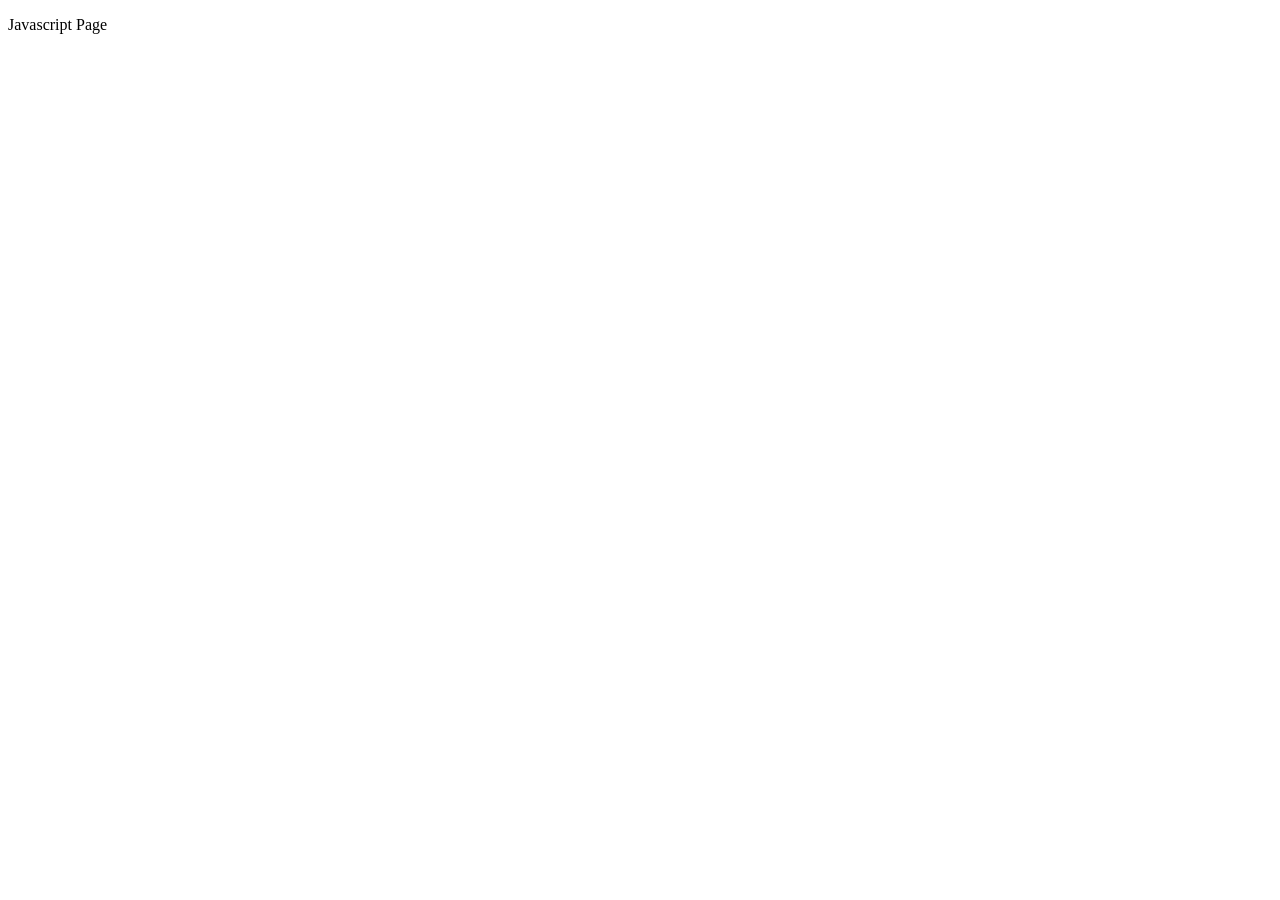
==== index.html @ ae08876d "loops" ====
<!DOCTYPE html>
<html lang="en">

<head>
    <meta charset="UTF-8">
    <meta name="viewport" content="width=device-width, initial-scale=1.0">
    <title>Javascript Page</title>
</head>

<body>
    <p id="my-p">Javascript Page</p>

    <!-- <script>
        // alert("Hello World");
        console.log("Hello World");
    </script> -->

    <!-- <script src="script.js"></script> -->
    <!-- <script src="practice.js"></script> -->
    <!-- <script src="data-type.js"></script> -->
    <!-- <script src="operator-conditionals.js"></script> -->
    <!-- <script src="functions.js"></script> -->
    <script src="loops.js"></script>
</body>

</html>
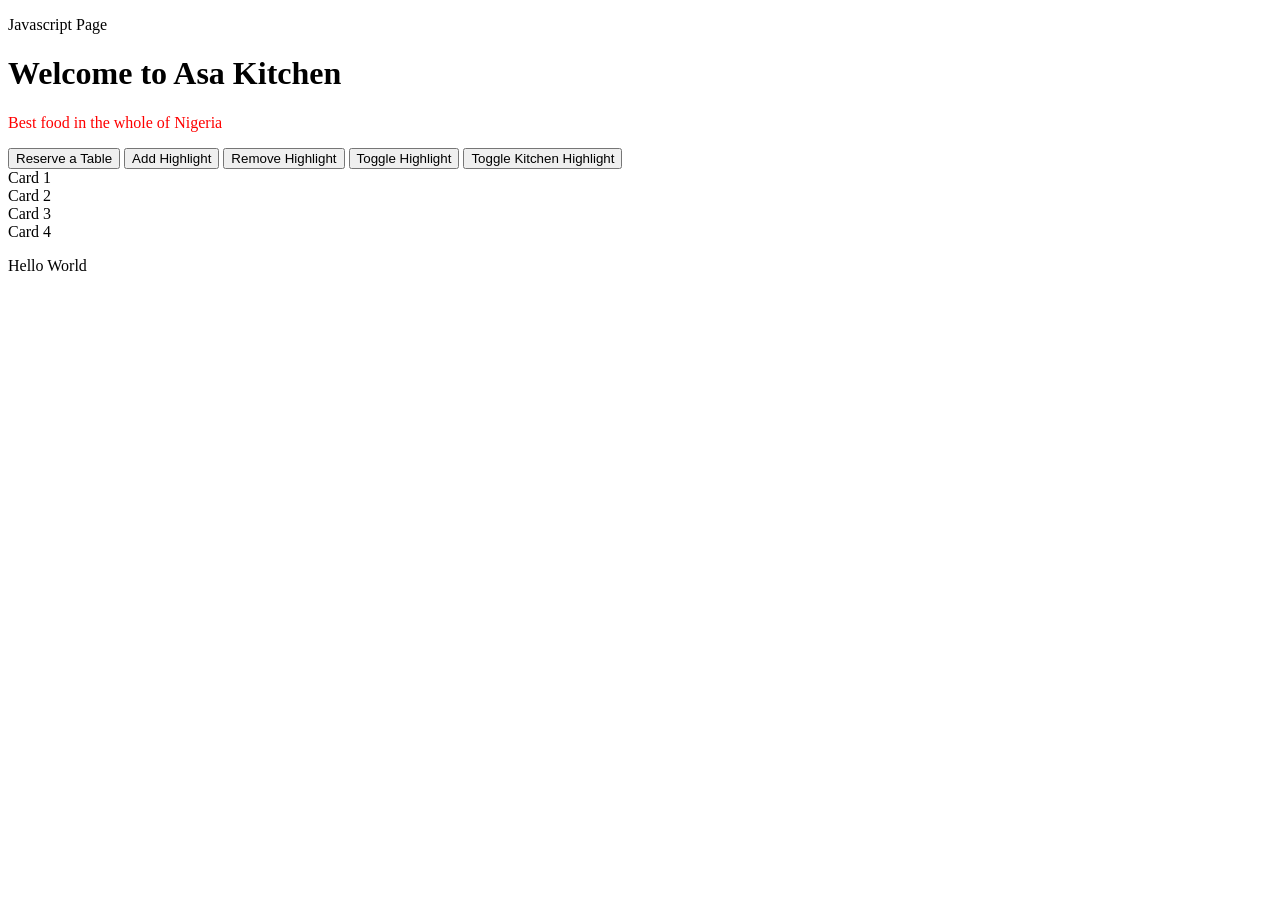
==== commit 724d293b: "dom basics" ====
--- a/index.html
+++ b/index.html
@@ -5,22 +5,57 @@
     <meta charset="UTF-8">
     <meta name="viewport" content="width=device-width, initial-scale=1.0">
     <title>Javascript Page</title>
+    <style>
+        .subtitle {
+            color: red;
+        }
+
+        .highlighted {
+            color: #FF3256;
+            font-size: 2rem;
+            background-color: #0A0E27;
+        }
+
+    </style>
 </head>
 
 <body>
     <p id="my-p">Javascript Page</p>
 
+    <h1 id="title">Welcome to Asa <span id="title-kitchen">Kitchen</span></h1>
+    <p class="subtitle">Best food in span</p>
+    <button id="reserveBtn">Reserve a Table</button>
+
+    <button onclick="addHighlight()">Add Highlight</button>
+    <button onclick="removeHighlight()">Remove Highlight</button>
+    <button onclick="toggleHighlight()">Toggle Highlight</button>
+
+    <button onclick="toggleKitchenHighlight()">Toggle Kitchen Highlight</button>
+
+    <div class="card">Card 1</div>
+    <div class="card">Card 2</div>
+    <div class="card">Card 3</div>
+    <div class="card">Card 4</div>
+    <div id="about">
+        <h1>So ramdom title</h1>
+        <p>Some random text</p>
+    </div>
+
     <!-- <script>
-        // alert("Hello World");
-        console.log("Hello World");
-    </script> -->
+            // alert("Hello World");
+            console.log("Hello World");
+        </script> -->
 
     <!-- <script src="script.js"></script> -->
     <!-- <script src="practice.js"></script> -->
     <!-- <script src="data-type.js"></script> -->
     <!-- <script src="operator-conditionals.js"></script> -->
     <!-- <script src="functions.js"></script> -->
-    <script src="loops.js"></script>
+    <!-- <script src="loops.js"></script> -->
+    <!-- <script src="array.js"></script> -->
+    <!-- <script src="objects.js"></script> -->
+    <!-- <script src="practive-object.js"></script> -->
+    <script src="dom.js"></script>
 </body>
 
 </html>
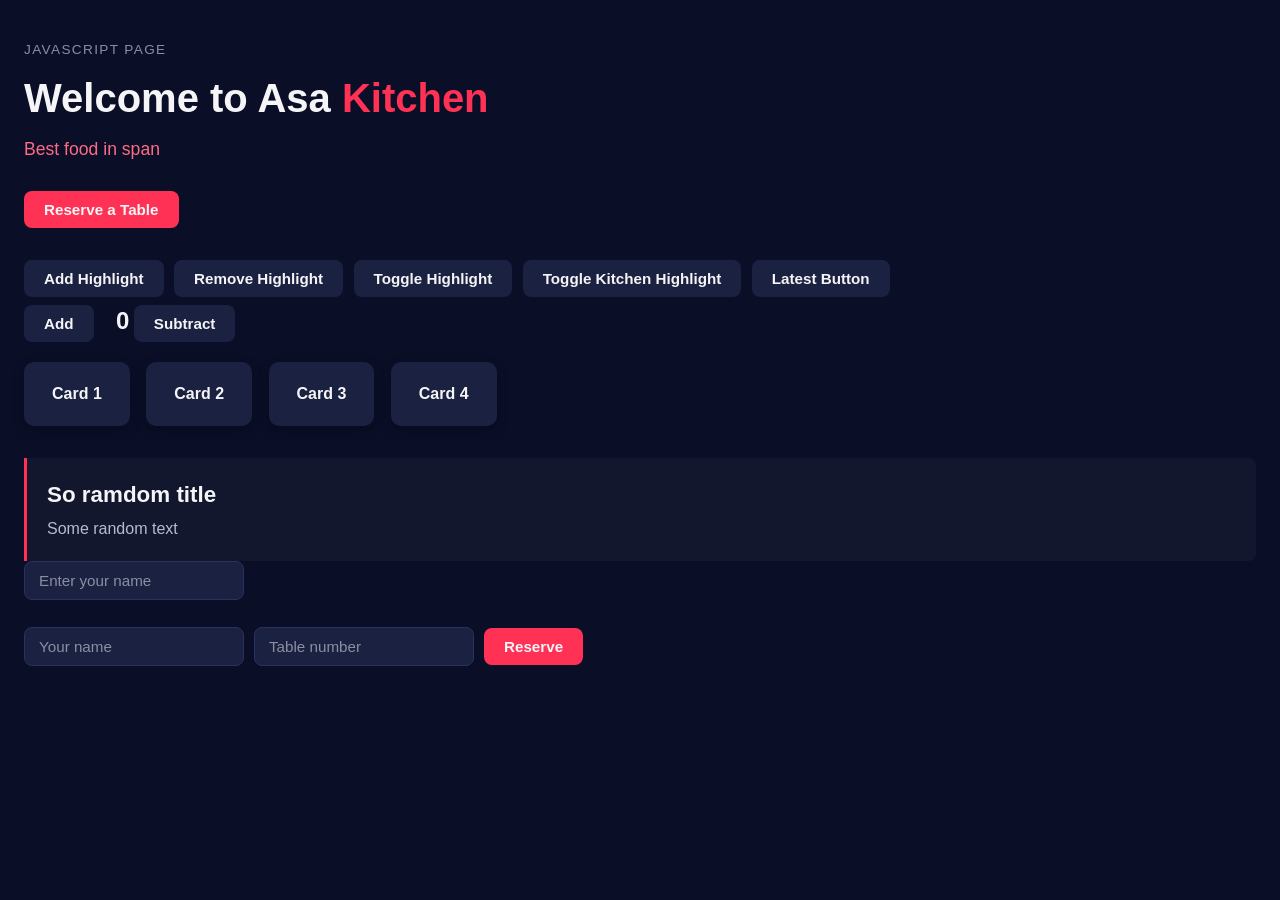
==== commit 90535d25: "dom events" ====
--- a/index.html
+++ b/index.html
@@ -6,8 +6,72 @@
     <meta name="viewport" content="width=device-width, initial-scale=1.0">
     <title>Javascript Page</title>
     <style>
+        * {
+            margin: 0;
+            padding: 0;
+            box-sizing: border-box;
+        }
+
+        body {
+            font-family: -apple-system, BlinkMacSystemFont, "Segoe UI", Roboto, sans-serif;
+            background-color: #0A0E27;
+            color: #F5F5F7;
+            padding: 40px 24px;
+            line-height: 1.5;
+        }
+
+        #my-p {
+            font-size: 0.85rem;
+            text-transform: uppercase;
+            letter-spacing: 0.1em;
+            color: #8A8FA3;
+            margin-bottom: 8px;
+        }
+
+        h1 {
+            font-size: 2.5rem;
+            margin-bottom: 8px;
+        }
+
+        #title-kitchen {
+            color: #FF3256;
+        }
+
         .subtitle {
-            color: red;
+            color: #FF6B85;
+            font-size: 1.1rem;
+            margin-bottom: 24px;
+        }
+
+        button {
+            font-family: inherit;
+            font-size: 0.95rem;
+            font-weight: 600;
+            padding: 10px 20px;
+            margin: 4px 6px 4px 0;
+            border: none;
+            border-radius: 8px;
+            background-color: #1B2140;
+            color: #F5F5F7;
+            cursor: pointer;
+            transition: background-color 0.15s ease, transform 0.1s ease;
+        }
+
+        button:hover {
+            background-color: #2A3160;
+            transform: translateY(-1px);
+        }
+
+        button:active {
+            transform: translateY(0);
+        }
+
+        #reserveBtn {
+            background-color: #FF3256;
+        }
+
+        #reserveBtn:hover {
+            background-color: #E01F42;
         }
 
         .highlighted {
@@ -16,6 +80,110 @@
             background-color: #0A0E27;
         }
 
+        #count {
+            display: inline-block;
+            font-size: 1.5rem;
+            font-weight: 700;
+            margin-left: 12px;
+        }
+
+        .card {
+            display: inline-block;
+            background-color: #1B2140;
+            border-radius: 10px;
+            padding: 20px 28px;
+            margin: 16px 12px 0 0;
+            font-weight: 600;
+            box-shadow: 0 4px 12px rgba(0, 0, 0, 0.25);
+        }
+
+        #about {
+            margin-top: 32px;
+            padding: 20px;
+            border-left: 3px solid #FF3256;
+            background-color: #12172E;
+            border-radius: 0 8px 8px 0;
+        }
+
+        #about h1 {
+            font-size: 1.4rem;
+            margin-bottom: 6px;
+        }
+
+        #about p {
+            color: #B7BBD0;
+        }
+
+        #name-input {
+            font-family: inherit;
+            font-size: 0.95rem;
+            padding: 10px 14px;
+            border: 1px solid #2A3160;
+            border-radius: 8px;
+            background-color: #1B2140;
+            color: #F5F5F7;
+            outline: none;
+            transition: border-color 0.15s ease;
+        }
+
+        #name-input::placeholder {
+            color: #8A8FA3;
+        }
+
+        #name-input:focus {
+            border-color: #FF3256;
+        }
+
+        #reserve-form {
+            display: flex;
+            gap: 10px;
+            flex-wrap: wrap;
+            align-items: center;
+            margin-top: 24px;
+        }
+
+        #reserve-form input {
+            font-family: inherit;
+            font-size: 0.95rem;
+            padding: 10px 14px;
+            border: 1px solid #2A3160;
+            border-radius: 8px;
+            background-color: #1B2140;
+            color: #F5F5F7;
+            outline: none;
+            transition: border-color 0.15s ease;
+        }
+
+        #reserve-form input::placeholder {
+            color: #8A8FA3;
+        }
+
+        #reserve-form input:focus {
+            border-color: #FF3256;
+        }
+
+        #reserve-form button {
+            font-family: inherit;
+            font-size: 0.95rem;
+            font-weight: 600;
+            padding: 10px 20px;
+            border: none;
+            border-radius: 8px;
+            background-color: #FF3256;
+            color: #F5F5F7;
+            cursor: pointer;
+            transition: background-color 0.15s ease;
+        }
+
+        #reserve-form button:hover {
+            background-color: #E01F42;
+        }
+
+        #confirmation {
+            margin-top: 12px;
+            color: #4ADE80;
+            font-weight: 600;
+        }
     </style>
 </head>
 
@@ -26,20 +194,48 @@
     <p class="subtitle">Best food in span</p>
     <button id="reserveBtn">Reserve a Table</button>
 
+    <br><br>
+
     <button onclick="addHighlight()">Add Highlight</button>
     <button onclick="removeHighlight()">Remove Highlight</button>
     <button onclick="toggleHighlight()">Toggle Highlight</button>
 
     <button onclick="toggleKitchenHighlight()">Toggle Kitchen Highlight</button>
 
-    <div class="card">Card 1</div>
-    <div class="card">Card 2</div>
-    <div class="card">Card 3</div>
-    <div class="card">Card 4</div>
+    <button id="latest-btn">Latest Button</button>
+
+    <br>
+
+    <div>
+        <button id="add-btn">Add</button>
+        <span id="count">0</span>
+        <button id="sub-btn">Subtract</button>
+
+    </div>
+
+    <div>
+        <div class="card">Card 1</div>
+        <div class="card">Card 2</div>
+        <div class="card">Card 3</div>
+        <div class="card">Card 4</div>
+    </div>
+
     <div id="about">
         <h1>So ramdom title</h1>
         <p>Some random text</p>
     </div>
+
+    <div>
+        <input id="name-input" placeholder="Enter your name" />
+        <p id="greeting"></p>
+    </div>
+
+    <form id="reserve-form">
+        <input id="guest-name" placeholder="Your name">
+        <input id="table-num" placeholder="Table number">
+        <button type="submit">Reserve</button>
+    </form>
+    <p id="confirmation"></p>
 
     <!-- <script>
             // alert("Hello World");
@@ -55,7 +251,8 @@
     <!-- <script src="array.js"></script> -->
     <!-- <script src="objects.js"></script> -->
     <!-- <script src="practive-object.js"></script> -->
-    <script src="dom.js"></script>
+    <!-- <script src="dom.js"></script> -->
+    <script src="dom-events.js"></script>
 </body>
 
 </html>
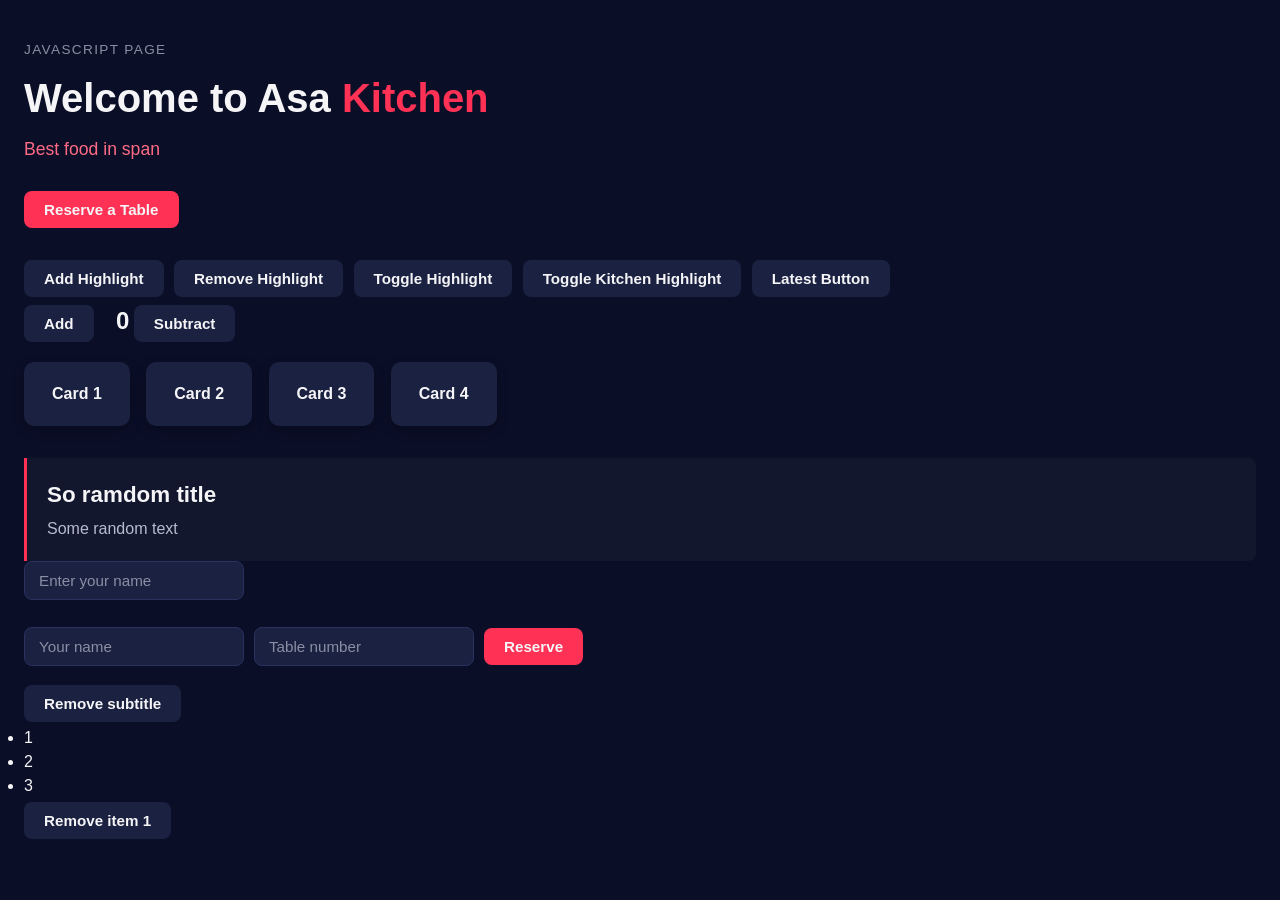
==== commit 8f862379: "todo list" ====
--- a/index.html
+++ b/index.html
@@ -236,6 +236,16 @@
         <button type="submit">Reserve</button>
     </form>
     <p id="confirmation"></p>
+
+    <div>
+        <button class="remove-subtitle-btn">Remove subtitle</button>
+        <ul id="list">
+            <li id="item-1">1</li>
+            <li id="item-2">2</li>
+            <li id="item-3">3</li>
+        </ul>
+         <button id="rem-item-1-btn">Remove item 1</button>
+    </div>
 
     <!-- <script>
             // alert("Hello World");
@@ -253,6 +263,7 @@
     <!-- <script src="practive-object.js"></script> -->
     <!-- <script src="dom.js"></script> -->
     <script src="dom-events.js"></script>
+    <!-- <script src="es6.js"></script> -->
 </body>
 
 </html>
